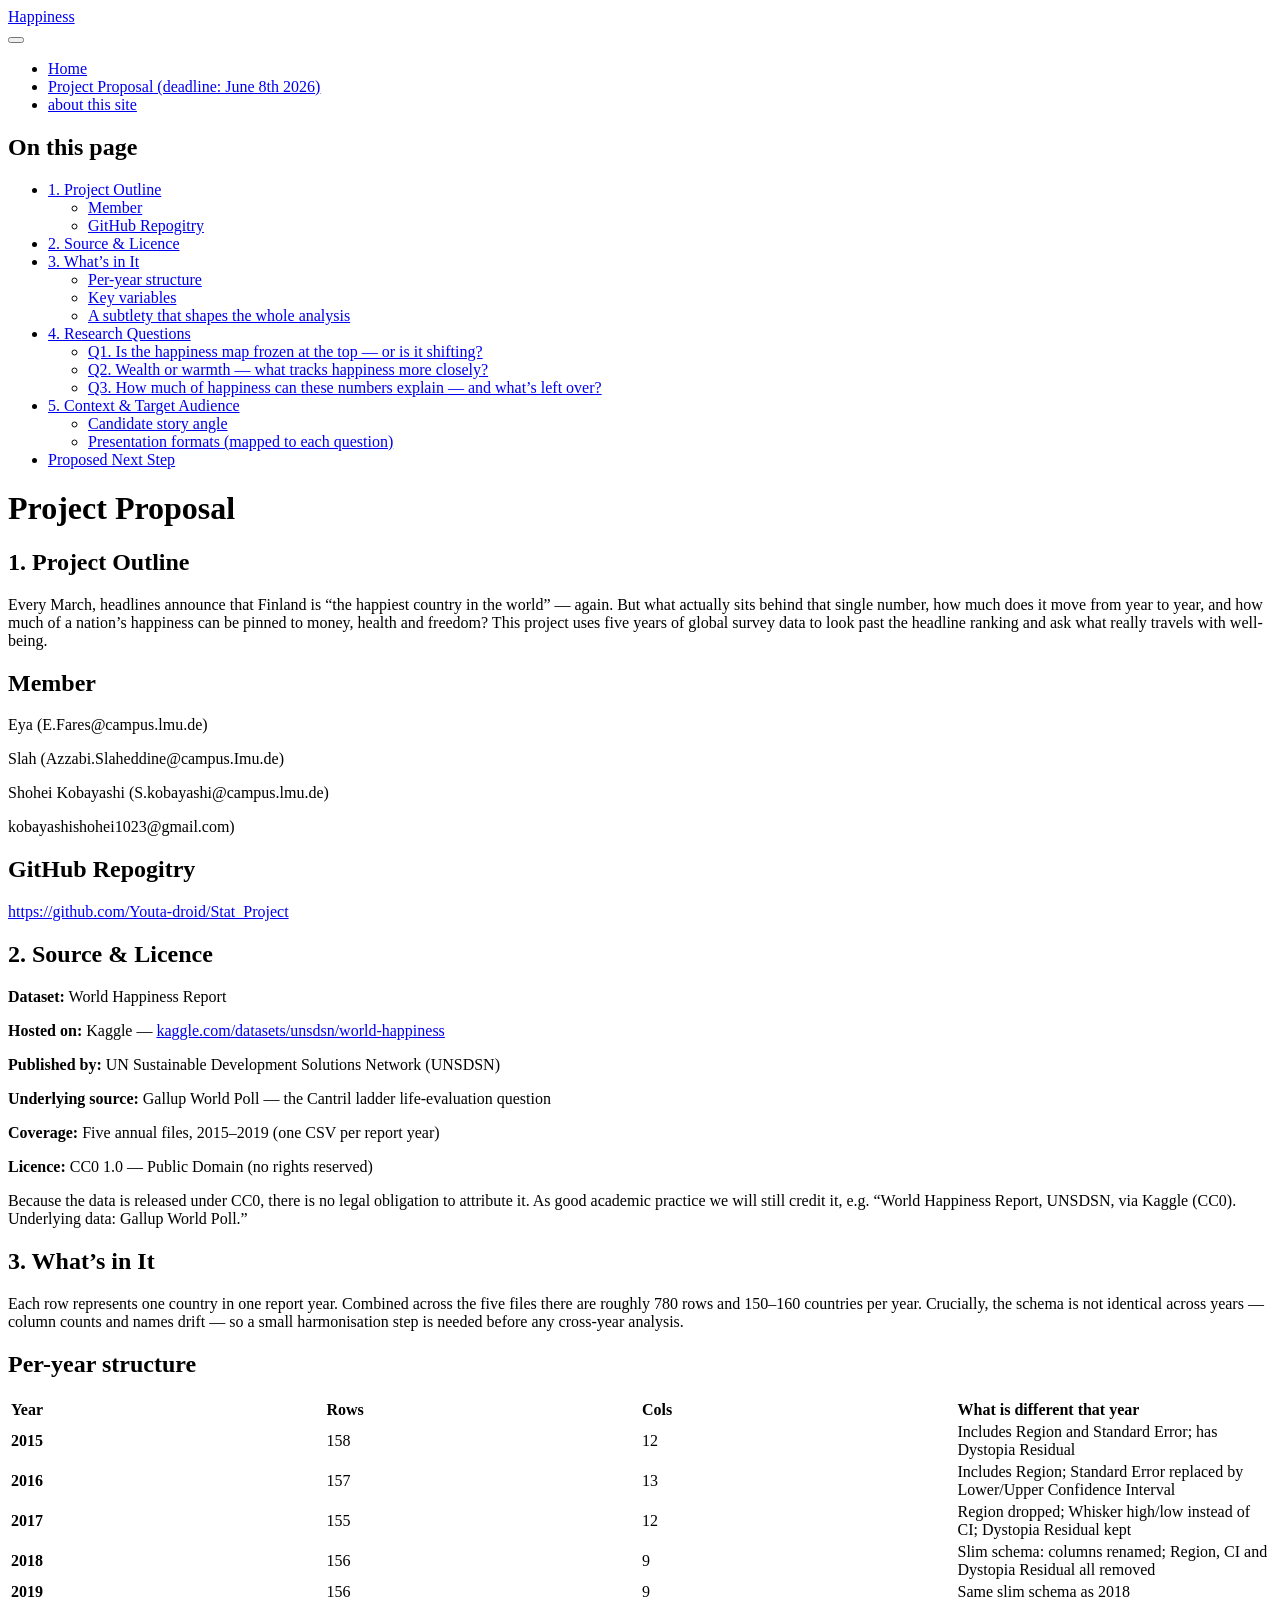
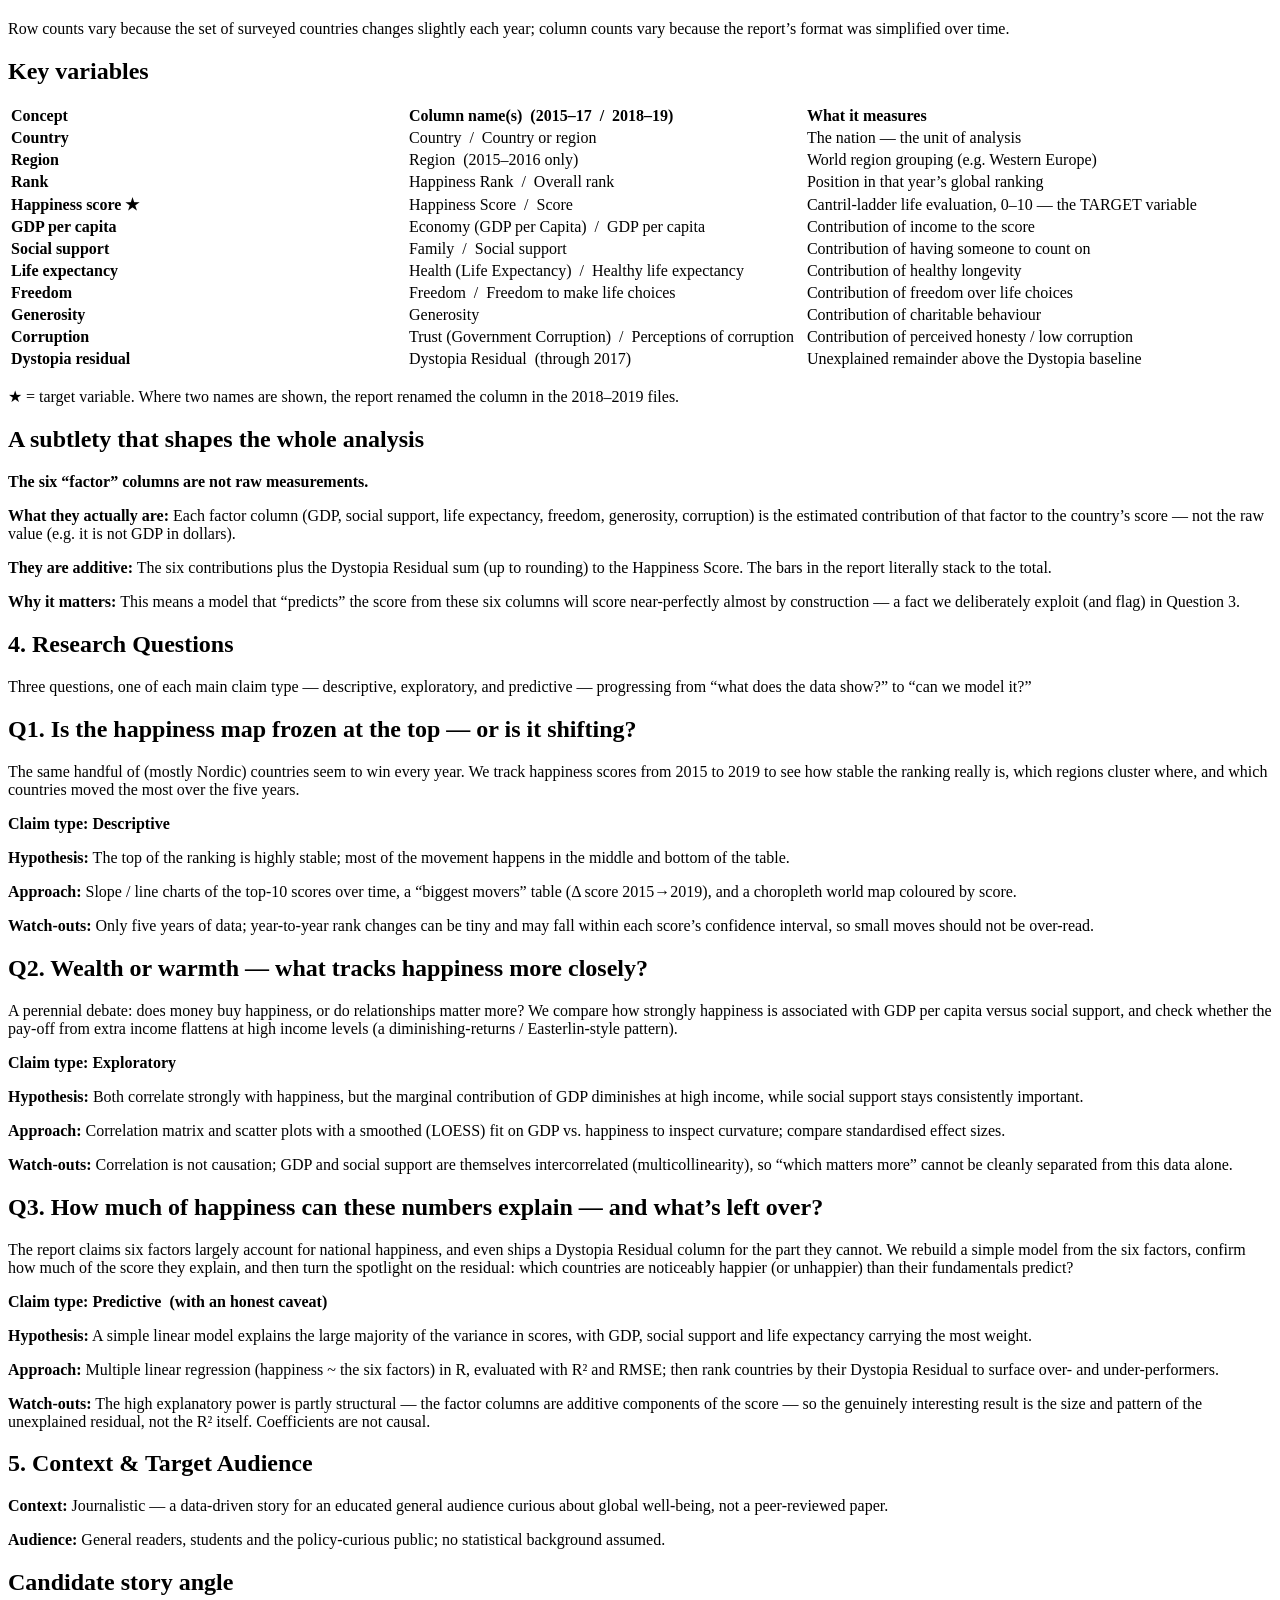
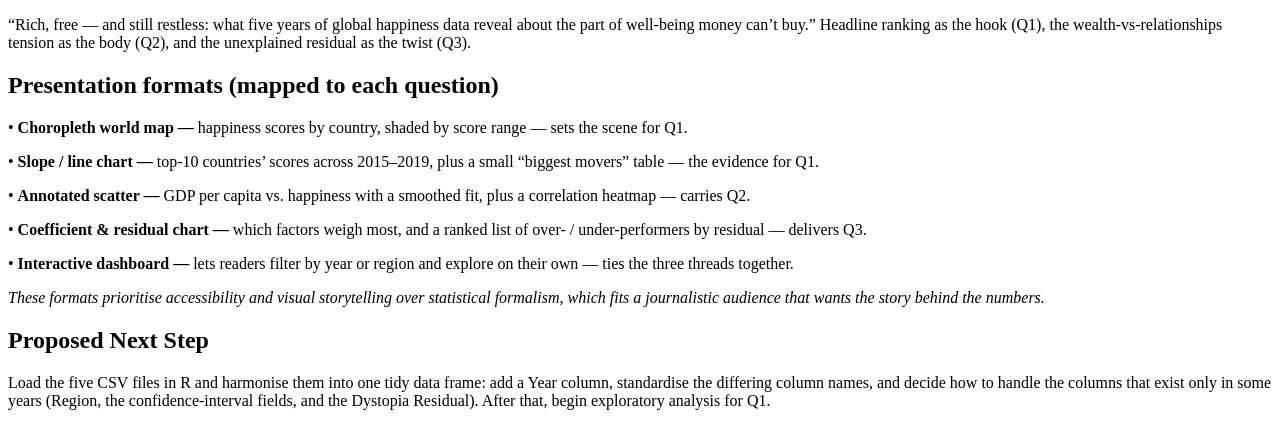
==== index.html @ bb3a47f9 "Rename project_proposal.html to index.html" ====
<!DOCTYPE html>
<html xmlns="http://www.w3.org/1999/xhtml" lang="en" xml:lang="en"><head>

<meta charset="utf-8">
<meta name="generator" content="quarto-1.9.37">

<meta name="viewport" content="width=device-width, initial-scale=1.0, user-scalable=yes">


<title>Project Proposal – Happiness</title>
<style>
/* Default styles provided by pandoc.
** See https://pandoc.org/MANUAL.html#variables-for-html for config info.
*/
code{white-space: pre-wrap;}
span.smallcaps{font-variant: small-caps;}
div.columns{display: flex; gap: min(4vw, 1.5em);}
div.column{flex: auto; overflow-x: auto;}
div.hanging-indent{margin-left: 1.5em; text-indent: -1.5em;}
ul.task-list{list-style: none;}
ul.task-list li input[type="checkbox"] {
  width: 0.8em;
  margin: 0 0.8em 0.2em -1em; /* quarto-specific, see https://github.com/quarto-dev/quarto-cli/issues/4556 */ 
  vertical-align: middle;
}
</style>


<script src="site_libs/quarto-nav/quarto-nav.js"></script>
<script src="site_libs/quarto-nav/headroom.min.js"></script>
<script src="site_libs/clipboard/clipboard.min.js"></script>
<script src="site_libs/quarto-search/autocomplete.umd.js"></script>
<script src="site_libs/quarto-search/fuse.min.js"></script>
<script src="site_libs/quarto-search/quarto-search.js"></script>
<meta name="quarto:offset" content="./">
<script src="site_libs/quarto-html/quarto.js" type="module"></script>
<script src="site_libs/quarto-html/tabsets/tabsets.js" type="module"></script>
<script src="site_libs/quarto-html/popper.min.js"></script>
<script src="site_libs/quarto-html/tippy.umd.min.js"></script>
<script src="site_libs/quarto-html/anchor.min.js"></script>
<link href="site_libs/quarto-html/tippy.css" rel="stylesheet">
<link href="site_libs/quarto-html/quarto-syntax-highlighting-7f8f88aac4f3542376d5c11b86a4c14d.css" rel="stylesheet" id="quarto-text-highlighting-styles">
<script src="site_libs/bootstrap/bootstrap.min.js"></script>
<link href="site_libs/bootstrap/bootstrap-icons.css" rel="stylesheet">
<link href="site_libs/bootstrap/bootstrap-158031087360bce0ff56dc785ce39e06.min.css" rel="stylesheet" append-hash="true" id="quarto-bootstrap" data-mode="light">
<script id="quarto-search-options" type="application/json">{
  "location": "navbar",
  "copy-button": false,
  "collapse-after": 3,
  "panel-placement": "end",
  "type": "overlay",
  "limit": 50,
  "keyboard-shortcut": [
    "f",
    "/",
    "s"
  ],
  "show-item-context": false,
  "language": {
    "search-no-results-text": "No results",
    "search-matching-documents-text": "matching documents",
    "search-copy-link-title": "Copy link to search",
    "search-hide-matches-text": "Hide additional matches",
    "search-more-match-text": "more match in this document",
    "search-more-matches-text": "more matches in this document",
    "search-clear-button-title": "Clear",
    "search-text-placeholder": "",
    "search-detached-cancel-button-title": "Cancel",
    "search-submit-button-title": "Submit",
    "search-label": "Search"
  }
}</script>
<style>html{ scroll-behavior: smooth; }</style>


<link rel="stylesheet" href="styles.css">
</head>

<body class="floating nav-fixed quarto-light">

<div id="quarto-search-results"></div>
  <header id="quarto-header" class="headroom fixed-top">
    <nav class="navbar navbar-expand-lg " data-bs-theme="dark">
      <div class="navbar-container container-fluid">
      <div class="navbar-brand-container mx-auto">
    <a class="navbar-brand" href="./index.html">
    <span class="navbar-title">Happiness</span>
    </a>
  </div>
            <div id="quarto-search" class="" title="Search"></div>
          <button class="navbar-toggler" type="button" data-bs-toggle="collapse" data-bs-target="#navbarCollapse" aria-controls="navbarCollapse" role="menu" aria-expanded="false" aria-label="Toggle navigation" onclick="if (window.quartoToggleHeadroom) { window.quartoToggleHeadroom(); }">
  <span class="navbar-toggler-icon"></span>
</button>
          <div class="collapse navbar-collapse" id="navbarCollapse">
            <ul class="navbar-nav navbar-nav-scroll me-auto">
  <li class="nav-item">
    <a class="nav-link" href="./index.html"> 
<span class="menu-text">Home</span></a>
  </li>  
  <li class="nav-item">
    <a class="nav-link active" href="./project_proposal.html" aria-current="page"> 
<span class="menu-text">Project Proposal (deadline: June 8th 2026)</span></a>
  </li>  
  <li class="nav-item">
    <a class="nav-link" href="./about.html"> 
<span class="menu-text">about this site</span></a>
  </li>  
</ul>
          </div> <!-- /navcollapse -->
            <div class="quarto-navbar-tools">
</div>
      </div> <!-- /container-fluid -->
    </nav>
</header>
<!-- content -->
<div id="quarto-content" class="quarto-container page-columns page-rows-contents page-layout-article page-navbar">
<!-- sidebar -->
  <nav id="quarto-sidebar" class="sidebar collapse collapse-horizontal quarto-sidebar-collapse-item sidebar-navigation floating overflow-auto">
    <nav id="TOC" role="doc-toc" class="toc-active">
    <h2 id="toc-title">On this page</h2>
   
  <ul>
  <li><a href="#project-outline" id="toc-project-outline" class="nav-link active" data-scroll-target="#project-outline">1. Project Outline</a>
  <ul class="collapse">
  <li><a href="#member" id="toc-member" class="nav-link" data-scroll-target="#member">Member</a></li>
  <li><a href="#github-repogitry" id="toc-github-repogitry" class="nav-link" data-scroll-target="#github-repogitry">GitHub Repogitry</a></li>
  </ul></li>
  <li><a href="#source-licence" id="toc-source-licence" class="nav-link" data-scroll-target="#source-licence">2. Source &amp; Licence</a></li>
  <li><a href="#whats-in-it" id="toc-whats-in-it" class="nav-link" data-scroll-target="#whats-in-it">3. What’s in It</a>
  <ul class="collapse">
  <li><a href="#per-year-structure" id="toc-per-year-structure" class="nav-link" data-scroll-target="#per-year-structure">Per-year structure</a></li>
  <li><a href="#key-variables" id="toc-key-variables" class="nav-link" data-scroll-target="#key-variables">Key variables</a></li>
  <li><a href="#a-subtlety-that-shapes-the-whole-analysis" id="toc-a-subtlety-that-shapes-the-whole-analysis" class="nav-link" data-scroll-target="#a-subtlety-that-shapes-the-whole-analysis">A subtlety that shapes the whole analysis</a></li>
  </ul></li>
  <li><a href="#research-questions" id="toc-research-questions" class="nav-link" data-scroll-target="#research-questions">4. Research Questions</a>
  <ul class="collapse">
  <li><a href="#q1.-is-the-happiness-map-frozen-at-the-top-or-is-it-shifting" id="toc-q1.-is-the-happiness-map-frozen-at-the-top-or-is-it-shifting" class="nav-link" data-scroll-target="#q1.-is-the-happiness-map-frozen-at-the-top-or-is-it-shifting">Q1. Is the happiness map frozen at the top — or is it shifting?</a></li>
  <li><a href="#q2.-wealth-or-warmth-what-tracks-happiness-more-closely" id="toc-q2.-wealth-or-warmth-what-tracks-happiness-more-closely" class="nav-link" data-scroll-target="#q2.-wealth-or-warmth-what-tracks-happiness-more-closely">Q2. Wealth or warmth — what tracks happiness more closely?</a></li>
  <li><a href="#q3.-how-much-of-happiness-can-these-numbers-explain-and-whats-left-over" id="toc-q3.-how-much-of-happiness-can-these-numbers-explain-and-whats-left-over" class="nav-link" data-scroll-target="#q3.-how-much-of-happiness-can-these-numbers-explain-and-whats-left-over">Q3. How much of happiness can these numbers explain — and what’s left over?</a></li>
  </ul></li>
  <li><a href="#context-target-audience" id="toc-context-target-audience" class="nav-link" data-scroll-target="#context-target-audience">5. Context &amp; Target Audience</a>
  <ul class="collapse">
  <li><a href="#candidate-story-angle" id="toc-candidate-story-angle" class="nav-link" data-scroll-target="#candidate-story-angle">Candidate story angle</a></li>
  <li><a href="#presentation-formats-mapped-to-each-question" id="toc-presentation-formats-mapped-to-each-question" class="nav-link" data-scroll-target="#presentation-formats-mapped-to-each-question">Presentation formats (mapped to each question)</a></li>
  </ul></li>
  <li><a href="#proposed-next-step" id="toc-proposed-next-step" class="nav-link" data-scroll-target="#proposed-next-step">Proposed Next Step</a></li>
  </ul>
</nav>
</nav>
<div id="quarto-sidebar-glass" class="quarto-sidebar-collapse-item" data-bs-toggle="collapse" data-bs-target=".quarto-sidebar-collapse-item"></div>
<!-- margin-sidebar -->
    <div id="quarto-margin-sidebar" class="sidebar margin-sidebar zindex-bottom">
    </div>
<!-- main -->
<main class="content" id="quarto-document-content">

<header id="title-block-header" class="quarto-title-block default">
<div class="quarto-title">
<h1 class="title">Project Proposal</h1>
</div>



<div class="quarto-title-meta">

    
  
    
  </div>
  


</header>


<section id="project-outline" class="level1">
<h1>1. Project Outline</h1>
<p>Every March, headlines announce that Finland is “the happiest country in the world” — again. But what actually sits behind that single number, how much does it move from year to year, and how much of a nation’s happiness can be pinned to money, health and freedom? This project uses five years of global survey data to look past the headline ranking and ask what really travels with well-being.</p>
<section id="member" class="level2">
<h2 class="anchored" data-anchor-id="member">Member</h2>
<p>Eya (E.Fares@campus.lmu.de)</p>
<p>Slah (Azzabi.Slaheddine@campus.Imu.de)</p>
<p>Shohei Kobayashi (S.kobayashi@campus.lmu.de)</p>
<p>kobayashishohei1023@gmail.com)</p>
</section>
<section id="github-repogitry" class="level2">
<h2 class="anchored" data-anchor-id="github-repogitry">GitHub Repogitry</h2>
<p><a href="https://github.com/Youta-droid/Stat_Project" class="uri">https://github.com/Youta-droid/Stat_Project</a></p>
</section>
</section>
<section id="source-licence" class="level1">
<h1>2. Source &amp; Licence</h1>
<p><strong>Dataset:</strong> World Happiness Report</p>
<p><strong>Hosted on:</strong> Kaggle — <a href="https://www.kaggle.com/datasets/unsdsn/world-happiness">kaggle.com/datasets/unsdsn/world-happiness</a></p>
<p><strong>Published by:</strong> UN Sustainable Development Solutions Network (UNSDSN)</p>
<p><strong>Underlying source:</strong> Gallup World Poll — the Cantril ladder life-evaluation question</p>
<p><strong>Coverage:</strong> Five annual files, 2015–2019 (one CSV per report year)</p>
<p><strong>Licence:</strong> CC0 1.0 — Public Domain (no rights reserved)</p>
<p>Because the data is released under CC0, there is no legal obligation to attribute it. As good academic practice we will still credit it, e.g.&nbsp;“World Happiness Report, UNSDSN, via Kaggle (CC0). Underlying data: Gallup World Poll.”</p>
</section>
<section id="whats-in-it" class="level1">
<h1>3. What’s in It</h1>
<p>Each row represents one country in one report year. Combined across the five files there are roughly 780 rows and 150–160 countries per year. Crucially, the schema is not identical across years — column counts and names drift — so a small harmonisation step is needed before any cross-year analysis.</p>
<section id="per-year-structure" class="level2">
<h2 class="anchored" data-anchor-id="per-year-structure">Per-year structure</h2>
<table class="caption-top table">
<colgroup>
<col style="width: 25%">
<col style="width: 25%">
<col style="width: 25%">
<col style="width: 25%">
</colgroup>
<tbody>
<tr class="odd">
<td><strong>Year</strong></td>
<td><strong>Rows</strong></td>
<td><strong>Cols</strong></td>
<td><strong>What is different that year</strong></td>
</tr>
<tr class="even">
<td><strong>2015</strong></td>
<td>158</td>
<td>12</td>
<td>Includes Region and Standard Error; has Dystopia Residual</td>
</tr>
<tr class="odd">
<td><strong>2016</strong></td>
<td>157</td>
<td>13</td>
<td>Includes Region; Standard Error replaced by Lower/Upper Confidence Interval</td>
</tr>
<tr class="even">
<td><strong>2017</strong></td>
<td>155</td>
<td>12</td>
<td>Region dropped; Whisker high/low instead of CI; Dystopia Residual kept</td>
</tr>
<tr class="odd">
<td><strong>2018</strong></td>
<td>156</td>
<td>9</td>
<td>Slim schema: columns renamed; Region, CI and Dystopia Residual all removed</td>
</tr>
<tr class="even">
<td><strong>2019</strong></td>
<td>156</td>
<td>9</td>
<td>Same slim schema as 2018</td>
</tr>
</tbody>
</table>
<p>Row counts vary because the set of surveyed countries changes slightly each year; column counts vary because the report’s format was simplified over time.</p>
</section>
<section id="key-variables" class="level2">
<h2 class="anchored" data-anchor-id="key-variables">Key variables</h2>
<table class="caption-top table">
<colgroup>
<col style="width: 33%">
<col style="width: 33%">
<col style="width: 33%">
</colgroup>
<tbody>
<tr class="odd">
<td><strong>Concept</strong></td>
<td><strong>Column name(s)&nbsp; (2015–17&nbsp; /&nbsp; 2018–19)</strong></td>
<td><strong>What it measures</strong></td>
</tr>
<tr class="even">
<td><strong>Country</strong></td>
<td>Country&nbsp; /&nbsp; Country or region</td>
<td>The nation — the unit of analysis</td>
</tr>
<tr class="odd">
<td><strong>Region</strong></td>
<td>Region&nbsp; (2015–2016 only)</td>
<td>World region grouping (e.g.&nbsp;Western Europe)</td>
</tr>
<tr class="even">
<td><strong>Rank</strong></td>
<td>Happiness Rank&nbsp; /&nbsp; Overall rank</td>
<td>Position in that year’s global ranking</td>
</tr>
<tr class="odd">
<td><strong>Happiness score ★</strong></td>
<td>Happiness Score&nbsp; /&nbsp; Score</td>
<td>Cantril-ladder life evaluation, 0–10 — the TARGET variable</td>
</tr>
<tr class="even">
<td><strong>GDP per capita</strong></td>
<td>Economy (GDP per Capita)&nbsp; /&nbsp; GDP per capita</td>
<td>Contribution of income to the score</td>
</tr>
<tr class="odd">
<td><strong>Social support</strong></td>
<td>Family&nbsp; /&nbsp; Social support</td>
<td>Contribution of having someone to count on</td>
</tr>
<tr class="even">
<td><strong>Life expectancy</strong></td>
<td>Health (Life Expectancy)&nbsp; /&nbsp; Healthy life expectancy</td>
<td>Contribution of healthy longevity</td>
</tr>
<tr class="odd">
<td><strong>Freedom</strong></td>
<td>Freedom&nbsp; /&nbsp; Freedom to make life choices</td>
<td>Contribution of freedom over life choices</td>
</tr>
<tr class="even">
<td><strong>Generosity</strong></td>
<td>Generosity</td>
<td>Contribution of charitable behaviour</td>
</tr>
<tr class="odd">
<td><strong>Corruption</strong></td>
<td>Trust (Government Corruption)&nbsp; /&nbsp; Perceptions of corruption</td>
<td>Contribution of perceived honesty / low corruption</td>
</tr>
<tr class="even">
<td><strong>Dystopia residual</strong></td>
<td>Dystopia Residual&nbsp; (through 2017)</td>
<td>Unexplained remainder above the Dystopia baseline</td>
</tr>
</tbody>
</table>
<p>★ = target variable. Where two names are shown, the report renamed the column in the 2018–2019 files.</p>
</section>
<section id="a-subtlety-that-shapes-the-whole-analysis" class="level2">
<h2 class="anchored" data-anchor-id="a-subtlety-that-shapes-the-whole-analysis">A subtlety that shapes the whole analysis</h2>
<p><strong>The six “factor” columns are not raw measurements.</strong></p>
<p><strong>What they actually are:</strong> Each factor column (GDP, social support, life expectancy, freedom, generosity, corruption) is the estimated contribution of that factor to the country’s score — not the raw value (e.g.&nbsp;it is not GDP in dollars).</p>
<p><strong>They are additive:</strong> The six contributions plus the Dystopia Residual sum (up to rounding) to the Happiness Score. The bars in the report literally stack to the total.</p>
<p><strong>Why it matters:</strong> This means a model that “predicts” the score from these six columns will score near-perfectly almost by construction — a fact we deliberately exploit (and flag) in Question 3.</p>
</section>
</section>
<section id="research-questions" class="level1">
<h1>4. Research Questions</h1>
<p>Three questions, one of each main claim type — descriptive, exploratory, and predictive — progressing from “what does the data show?” to “can we model it?”</p>
<section id="q1.-is-the-happiness-map-frozen-at-the-top-or-is-it-shifting" class="level2">
<h2 class="anchored" data-anchor-id="q1.-is-the-happiness-map-frozen-at-the-top-or-is-it-shifting">Q1. Is the happiness map frozen at the top — or is it shifting?</h2>
<p>The same handful of (mostly Nordic) countries seem to win every year. We track happiness scores from 2015 to 2019 to see how stable the ranking really is, which regions cluster where, and which countries moved the most over the five years.</p>
<p><strong>Claim type: Descriptive</strong></p>
<p><strong>Hypothesis:</strong> The top of the ranking is highly stable; most of the movement happens in the middle and bottom of the table.</p>
<p><strong>Approach:</strong> Slope / line charts of the top-10 scores over time, a “biggest movers” table (Δ score 2015→2019), and a choropleth world map coloured by score.</p>
<p><strong>Watch-outs:</strong> Only five years of data; year-to-year rank changes can be tiny and may fall within each score’s confidence interval, so small moves should not be over-read.</p>
</section>
<section id="q2.-wealth-or-warmth-what-tracks-happiness-more-closely" class="level2">
<h2 class="anchored" data-anchor-id="q2.-wealth-or-warmth-what-tracks-happiness-more-closely">Q2. Wealth or warmth — what tracks happiness more closely?</h2>
<p>A perennial debate: does money buy happiness, or do relationships matter more? We compare how strongly happiness is associated with GDP per capita versus social support, and check whether the pay-off from extra income flattens at high income levels (a diminishing-returns / Easterlin-style pattern).</p>
<p><strong>Claim type: Exploratory</strong></p>
<p><strong>Hypothesis:</strong> Both correlate strongly with happiness, but the marginal contribution of GDP diminishes at high income, while social support stays consistently important.</p>
<p><strong>Approach:</strong> Correlation matrix and scatter plots with a smoothed (LOESS) fit on GDP vs.&nbsp;happiness to inspect curvature; compare standardised effect sizes.</p>
<p><strong>Watch-outs:</strong> Correlation is not causation; GDP and social support are themselves intercorrelated (multicollinearity), so “which matters more” cannot be cleanly separated from this data alone.</p>
</section>
<section id="q3.-how-much-of-happiness-can-these-numbers-explain-and-whats-left-over" class="level2">
<h2 class="anchored" data-anchor-id="q3.-how-much-of-happiness-can-these-numbers-explain-and-whats-left-over">Q3. How much of happiness can these numbers explain — and what’s left over?</h2>
<p>The report claims six factors largely account for national happiness, and even ships a Dystopia Residual column for the part they cannot. We rebuild a simple model from the six factors, confirm how much of the score they explain, and then turn the spotlight on the residual: which countries are noticeably happier (or unhappier) than their fundamentals predict?</p>
<p><strong>Claim type: Predictive&nbsp; (with an honest caveat)</strong></p>
<p><strong>Hypothesis:</strong> A simple linear model explains the large majority of the variance in scores, with GDP, social support and life expectancy carrying the most weight.</p>
<p><strong>Approach:</strong> Multiple linear regression (happiness ~ the six factors) in R, evaluated with R² and RMSE; then rank countries by their Dystopia Residual to surface over- and under-performers.</p>
<p><strong>Watch-outs:</strong> The high explanatory power is partly structural — the factor columns are additive components of the score — so the genuinely interesting result is the size and pattern of the unexplained residual, not the R² itself. Coefficients are not causal.</p>
</section>
</section>
<section id="context-target-audience" class="level1">
<h1>5. Context &amp; Target Audience</h1>
<p><strong>Context:</strong> Journalistic — a data-driven story for an educated general audience curious about global well-being, not a peer-reviewed paper.</p>
<p><strong>Audience:</strong> General readers, students and the policy-curious public; no statistical background assumed.</p>
<section id="candidate-story-angle" class="level2">
<h2 class="anchored" data-anchor-id="candidate-story-angle">Candidate story angle</h2>
<p>“Rich, free — and still restless: what five years of global happiness data reveal about the part of well-being money can’t buy.” Headline ranking as the hook (Q1), the wealth-vs-relationships tension as the body (Q2), and the unexplained residual as the twist (Q3).</p>
</section>
<section id="presentation-formats-mapped-to-each-question" class="level2">
<h2 class="anchored" data-anchor-id="presentation-formats-mapped-to-each-question">Presentation formats (mapped to each question)</h2>
<p>• <strong>Choropleth world map —</strong> happiness scores by country, shaded by score range — sets the scene for Q1.</p>
<p>• <strong>Slope / line chart —</strong> top-10 countries’ scores across 2015–2019, plus a small “biggest movers” table — the evidence for Q1.</p>
<p>• <strong>Annotated scatter —</strong> GDP per capita vs.&nbsp;happiness with a smoothed fit, plus a correlation heatmap — carries Q2.</p>
<p>• <strong>Coefficient &amp; residual chart —</strong> which factors weigh most, and a ranked list of over- / under-performers by residual — delivers Q3.</p>
<p>• <strong>Interactive dashboard —</strong> lets readers filter by year or region and explore on their own — ties the three threads together.</p>
<p><em>These formats prioritise accessibility and visual storytelling over statistical formalism, which fits a journalistic audience that wants the story behind the numbers.</em></p>
</section>
</section>
<section id="proposed-next-step" class="level1">
<h1>Proposed Next Step</h1>
<p>Load the five CSV files in R and harmonise them into one tidy data frame: add a Year column, standardise the differing column names, and decide how to handle the columns that exist only in some years (Region, the confidence-interval fields, and the Dystopia Residual). After that, begin exploratory analysis for Q1.</p>


</section>

</main> <!-- /main -->
<script id="quarto-html-after-body" type="application/javascript">
  window.document.addEventListener("DOMContentLoaded", function (event) {
    const icon = "";
    const anchorJS = new window.AnchorJS();
    anchorJS.options = {
      placement: 'right',
      icon: icon
    };
    anchorJS.add('.anchored');
    const isCodeAnnotation = (el) => {
      for (const clz of el.classList) {
        if (clz.startsWith('code-annotation-')) {                     
          return true;
        }
      }
      return false;
    }
    const onCopySuccess = function(e) {
      // button target
      const button = e.trigger;
      // don't keep focus
      button.blur();
      // flash "checked"
      button.classList.add('code-copy-button-checked');
      var currentTitle = button.getAttribute("title");
      button.setAttribute("title", "Copied!");
      let tooltip;
      if (window.bootstrap) {
        button.setAttribute("data-bs-toggle", "tooltip");
        button.setAttribute("data-bs-placement", "left");
        button.setAttribute("data-bs-title", "Copied!");
        tooltip = new bootstrap.Tooltip(button, 
          { trigger: "manual", 
            customClass: "code-copy-button-tooltip",
            offset: [0, -8]});
        tooltip.show();    
      }
      setTimeout(function() {
        if (tooltip) {
          tooltip.hide();
          button.removeAttribute("data-bs-title");
          button.removeAttribute("data-bs-toggle");
          button.removeAttribute("data-bs-placement");
        }
        button.setAttribute("title", currentTitle);
        button.classList.remove('code-copy-button-checked');
      }, 1000);
      // clear code selection
      e.clearSelection();
    }
    const getTextToCopy = function(trigger) {
      const outerScaffold = trigger.parentElement.cloneNode(true);
      const codeEl = outerScaffold.querySelector('code');
      for (const childEl of codeEl.children) {
        if (isCodeAnnotation(childEl)) {
          childEl.remove();
        }
      }
      return codeEl.innerText;
    }
    const clipboard = new window.ClipboardJS('.code-copy-button:not([data-in-quarto-modal])', {
      text: getTextToCopy
    });
    clipboard.on('success', onCopySuccess);
    if (window.document.getElementById('quarto-embedded-source-code-modal')) {
      const clipboardModal = new window.ClipboardJS('.code-copy-button[data-in-quarto-modal]', {
        text: getTextToCopy,
        container: window.document.getElementById('quarto-embedded-source-code-modal')
      });
      clipboardModal.on('success', onCopySuccess);
    }
      var localhostRegex = new RegExp(/^(?:http|https):\/\/localhost\:?[0-9]*\//);
      var mailtoRegex = new RegExp(/^mailto:/);
        var filterRegex = new RegExp('/' + window.location.host + '/');
      var isInternal = (href) => {
          return filterRegex.test(href) || localhostRegex.test(href) || mailtoRegex.test(href);
      }
      // Inspect non-navigation links and adorn them if external
     var links = window.document.querySelectorAll('a[href]:not(.nav-link):not(.navbar-brand):not(.toc-action):not(.sidebar-link):not(.sidebar-item-toggle):not(.pagination-link):not(.no-external):not([aria-hidden]):not(.dropdown-item):not(.quarto-navigation-tool):not(.about-link)');
      for (var i=0; i<links.length; i++) {
        const link = links[i];
        if (!isInternal(link.href)) {
          // undo the damage that might have been done by quarto-nav.js in the case of
          // links that we want to consider external
          if (link.dataset.originalHref !== undefined) {
            link.href = link.dataset.originalHref;
          }
        }
      }
    function tippyHover(el, contentFn, onTriggerFn, onUntriggerFn) {
      const config = {
        allowHTML: true,
        maxWidth: 500,
        delay: 100,
        arrow: false,
        appendTo: function(el) {
            return el.parentElement;
        },
        interactive: true,
        interactiveBorder: 10,
        theme: 'quarto',
        placement: 'bottom-start',
      };
      if (contentFn) {
        config.content = contentFn;
      }
      if (onTriggerFn) {
        config.onTrigger = onTriggerFn;
      }
      if (onUntriggerFn) {
        config.onUntrigger = onUntriggerFn;
      }
      window.tippy(el, config); 
    }
    const noterefs = window.document.querySelectorAll('a[role="doc-noteref"]');
    for (var i=0; i<noterefs.length; i++) {
      const ref = noterefs[i];
      tippyHover(ref, function() {
        // use id or data attribute instead here
        let href = ref.getAttribute('data-footnote-href') || ref.getAttribute('href');
        try { href = new URL(href).hash; } catch {}
        const id = href.replace(/^#\/?/, "");
        const note = window.document.getElementById(id);
        if (note) {
          return note.innerHTML;
        } else {
          return "";
        }
      });
    }
    const xrefs = window.document.querySelectorAll('a.quarto-xref');
    const processXRef = (id, note) => {
      // Strip column container classes
      const stripColumnClz = (el) => {
        el.classList.remove("page-full", "page-columns");
        if (el.children) {
          for (const child of el.children) {
            stripColumnClz(child);
          }
        }
      }
      stripColumnClz(note)
      if (id === null || id.startsWith('sec-')) {
        // Special case sections, only their first couple elements
        const container = document.createElement("div");
        if (note.children && note.children.length > 2) {
          container.appendChild(note.children[0].cloneNode(true));
          for (let i = 1; i < note.children.length; i++) {
            const child = note.children[i];
            if (child.tagName === "P" && child.innerText === "") {
              continue;
            } else {
              container.appendChild(child.cloneNode(true));
              break;
            }
          }
          if (window.Quarto?.typesetMath) {
            window.Quarto.typesetMath(container);
          }
          return container.innerHTML
        } else {
          if (window.Quarto?.typesetMath) {
            window.Quarto.typesetMath(note);
          }
          return note.innerHTML;
        }
      } else {
        // Remove any anchor links if they are present
        const anchorLink = note.querySelector('a.anchorjs-link');
        if (anchorLink) {
          anchorLink.remove();
        }
        if (window.Quarto?.typesetMath) {
          window.Quarto.typesetMath(note);
        }
        if (note.classList.contains("callout")) {
          return note.outerHTML;
        } else {
          return note.innerHTML;
        }
      }
    }
    for (var i=0; i<xrefs.length; i++) {
      const xref = xrefs[i];
      tippyHover(xref, undefined, function(instance) {
        instance.disable();
        let url = xref.getAttribute('href');
        let hash = undefined; 
        if (url.startsWith('#')) {
          hash = url;
        } else {
          try { hash = new URL(url).hash; } catch {}
        }
        if (hash) {
          const id = hash.replace(/^#\/?/, "");
          const note = window.document.getElementById(id);
          if (note !== null) {
            try {
              const html = processXRef(id, note.cloneNode(true));
              instance.setContent(html);
            } finally {
              instance.enable();
              instance.show();
            }
          } else {
            // See if we can fetch this
            fetch(url.split('#')[0])
            .then(res => res.text())
            .then(html => {
              const parser = new DOMParser();
              const htmlDoc = parser.parseFromString(html, "text/html");
              const note = htmlDoc.getElementById(id);
              if (note !== null) {
                const html = processXRef(id, note);
                instance.setContent(html);
              } 
            }).finally(() => {
              instance.enable();
              instance.show();
            });
          }
        } else {
          // See if we can fetch a full url (with no hash to target)
          // This is a special case and we should probably do some content thinning / targeting
          fetch(url)
          .then(res => res.text())
          .then(html => {
            const parser = new DOMParser();
            const htmlDoc = parser.parseFromString(html, "text/html");
            const note = htmlDoc.querySelector('main.content');
            if (note !== null) {
              // This should only happen for chapter cross references
              // (since there is no id in the URL)
              // remove the first header
              if (note.children.length > 0 && note.children[0].tagName === "HEADER") {
                note.children[0].remove();
              }
              const html = processXRef(null, note);
              instance.setContent(html);
            } 
          }).finally(() => {
            instance.enable();
            instance.show();
          });
        }
      }, function(instance) {
      });
    }
        let selectedAnnoteEl;
        const selectorForAnnotation = ( cell, annotation) => {
          let cellAttr = 'data-code-cell="' + cell + '"';
          let lineAttr = 'data-code-annotation="' +  annotation + '"';
          const selector = 'span[' + cellAttr + '][' + lineAttr + ']';
          return selector;
        }
        const selectCodeLines = (annoteEl) => {
          const doc = window.document;
          const targetCell = annoteEl.getAttribute("data-target-cell");
          const targetAnnotation = annoteEl.getAttribute("data-target-annotation");
          const annoteSpan = window.document.querySelector(selectorForAnnotation(targetCell, targetAnnotation));
          const lines = annoteSpan.getAttribute("data-code-lines").split(",");
          const lineIds = lines.map((line) => {
            return targetCell + "-" + line;
          })
          let top = null;
          let height = null;
          let parent = null;
          if (lineIds.length > 0) {
              //compute the position of the single el (top and bottom and make a div)
              const el = window.document.getElementById(lineIds[0]);
              top = el.offsetTop;
              height = el.offsetHeight;
              parent = el.parentElement.parentElement;
            if (lineIds.length > 1) {
              const lastEl = window.document.getElementById(lineIds[lineIds.length - 1]);
              const bottom = lastEl.offsetTop + lastEl.offsetHeight;
              height = bottom - top;
            }
            if (top !== null && height !== null && parent !== null) {
              // cook up a div (if necessary) and position it 
              let div = window.document.getElementById("code-annotation-line-highlight");
              if (div === null) {
                div = window.document.createElement("div");
                div.setAttribute("id", "code-annotation-line-highlight");
                div.style.position = 'absolute';
                parent.appendChild(div);
              }
              div.style.top = top - 2 + "px";
              div.style.height = height + 4 + "px";
              div.style.left = 0;
              let gutterDiv = window.document.getElementById("code-annotation-line-highlight-gutter");
              if (gutterDiv === null) {
                gutterDiv = window.document.createElement("div");
                gutterDiv.setAttribute("id", "code-annotation-line-highlight-gutter");
                gutterDiv.style.position = 'absolute';
                const codeCell = window.document.getElementById(targetCell);
                const gutter = codeCell.querySelector('.code-annotation-gutter');
                gutter.appendChild(gutterDiv);
              }
              gutterDiv.style.top = top - 2 + "px";
              gutterDiv.style.height = height + 4 + "px";
            }
            selectedAnnoteEl = annoteEl;
          }
        };
        const unselectCodeLines = () => {
          const elementsIds = ["code-annotation-line-highlight", "code-annotation-line-highlight-gutter"];
          elementsIds.forEach((elId) => {
            const div = window.document.getElementById(elId);
            if (div) {
              div.remove();
            }
          });
          selectedAnnoteEl = undefined;
        };
          // Handle positioning of the toggle
      window.addEventListener(
        "resize",
        throttle(() => {
          elRect = undefined;
          if (selectedAnnoteEl) {
            selectCodeLines(selectedAnnoteEl);
          }
        }, 10)
      );
      function throttle(fn, ms) {
      let throttle = false;
      let timer;
        return (...args) => {
          if(!throttle) { // first call gets through
              fn.apply(this, args);
              throttle = true;
          } else { // all the others get throttled
              if(timer) clearTimeout(timer); // cancel #2
              timer = setTimeout(() => {
                fn.apply(this, args);
                timer = throttle = false;
              }, ms);
          }
        };
      }
        // Attach click handler to the DT
        const annoteDls = window.document.querySelectorAll('dt[data-target-cell]');
        for (const annoteDlNode of annoteDls) {
          annoteDlNode.addEventListener('click', (event) => {
            const clickedEl = event.target;
            if (clickedEl !== selectedAnnoteEl) {
              unselectCodeLines();
              const activeEl = window.document.querySelector('dt[data-target-cell].code-annotation-active');
              if (activeEl) {
                activeEl.classList.remove('code-annotation-active');
              }
              selectCodeLines(clickedEl);
              clickedEl.classList.add('code-annotation-active');
            } else {
              // Unselect the line
              unselectCodeLines();
              clickedEl.classList.remove('code-annotation-active');
            }
          });
        }
    const findCites = (el) => {
      const parentEl = el.parentElement;
      if (parentEl) {
        const cites = parentEl.dataset.cites;
        if (cites) {
          return {
            el,
            cites: cites.split(' ')
          };
        } else {
          return findCites(el.parentElement)
        }
      } else {
        return undefined;
      }
    };
    var bibliorefs = window.document.querySelectorAll('a[role="doc-biblioref"]');
    for (var i=0; i<bibliorefs.length; i++) {
      const ref = bibliorefs[i];
      const citeInfo = findCites(ref);
      if (citeInfo) {
        tippyHover(citeInfo.el, function() {
          var popup = window.document.createElement('div');
          citeInfo.cites.forEach(function(cite) {
            var citeDiv = window.document.createElement('div');
            citeDiv.classList.add('hanging-indent');
            citeDiv.classList.add('csl-entry');
            var biblioDiv = window.document.getElementById('ref-' + cite);
            if (biblioDiv) {
              citeDiv.innerHTML = biblioDiv.innerHTML;
            }
            popup.appendChild(citeDiv);
          });
          return popup.innerHTML;
        });
      }
    }
  });
  </script>
</div> <!-- /content -->




<script src="site_libs/quarto-html/zenscroll-min.js"></script>
</body></html>
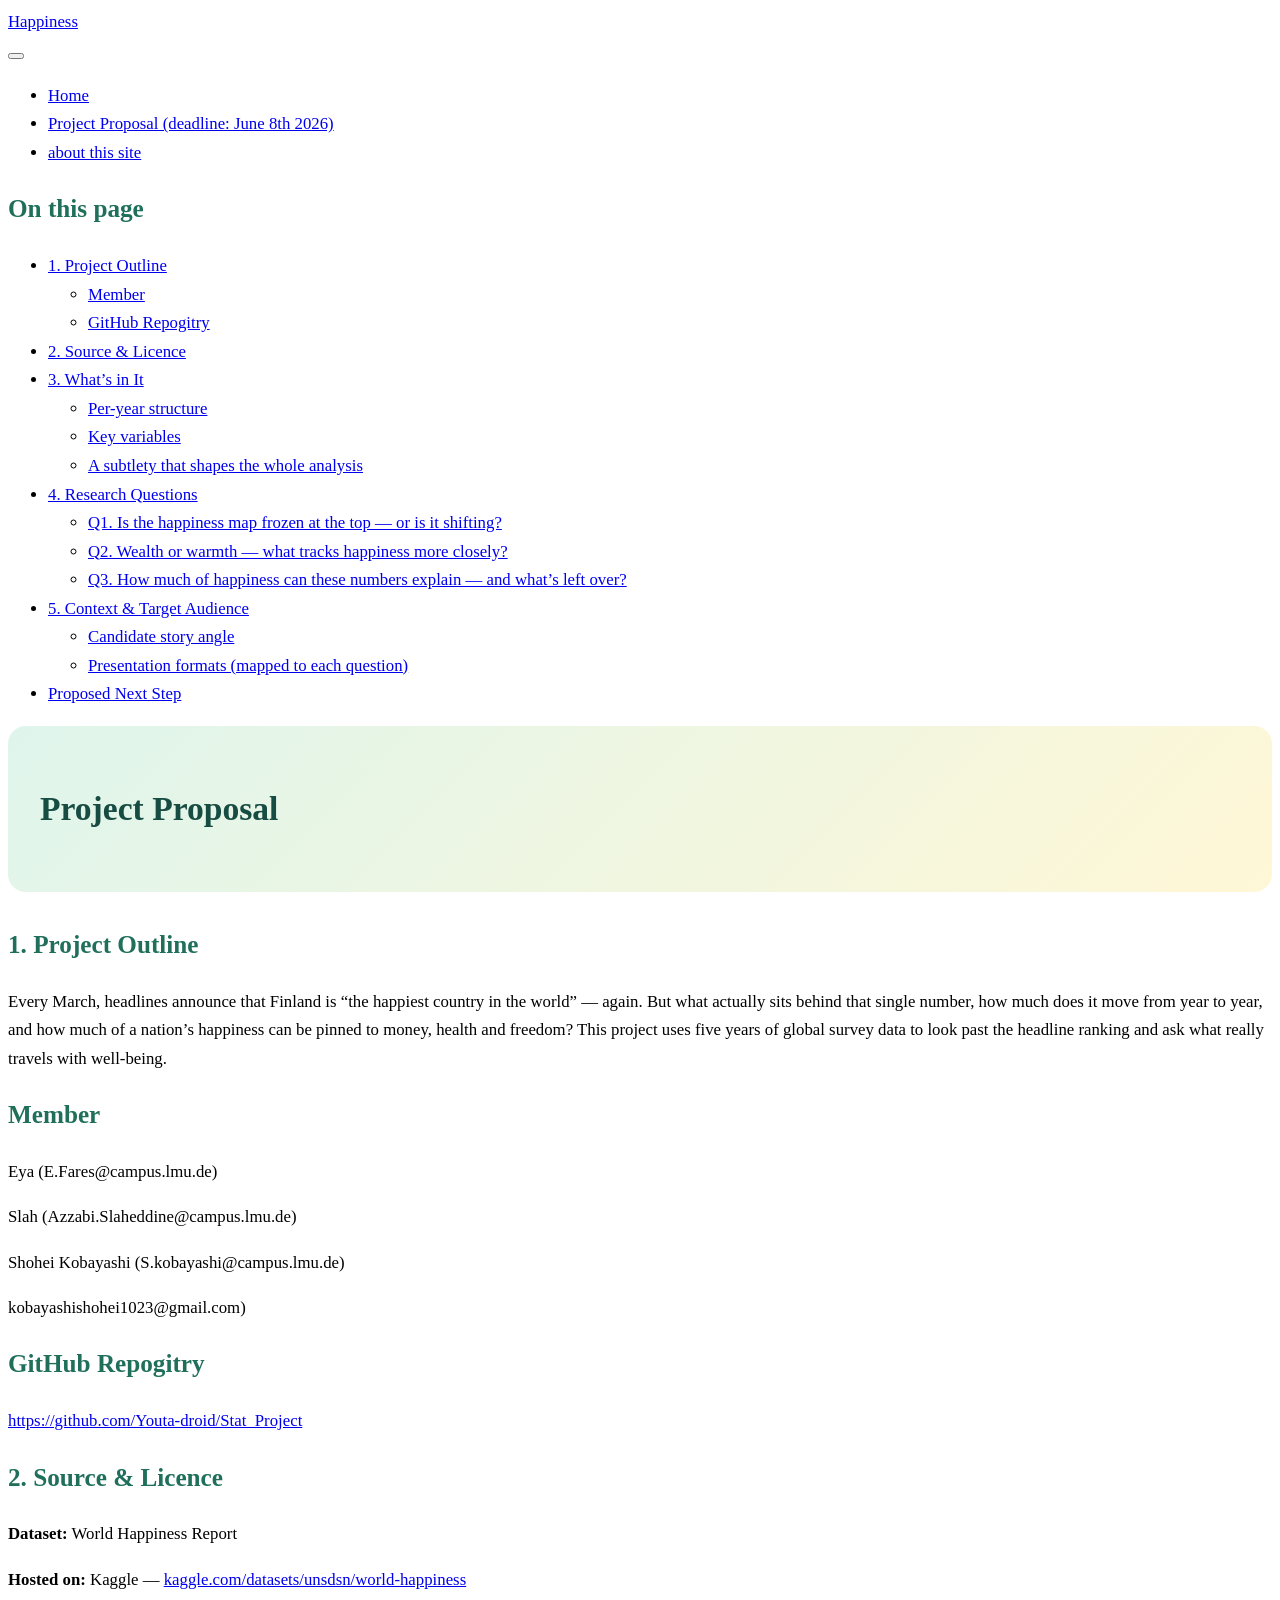
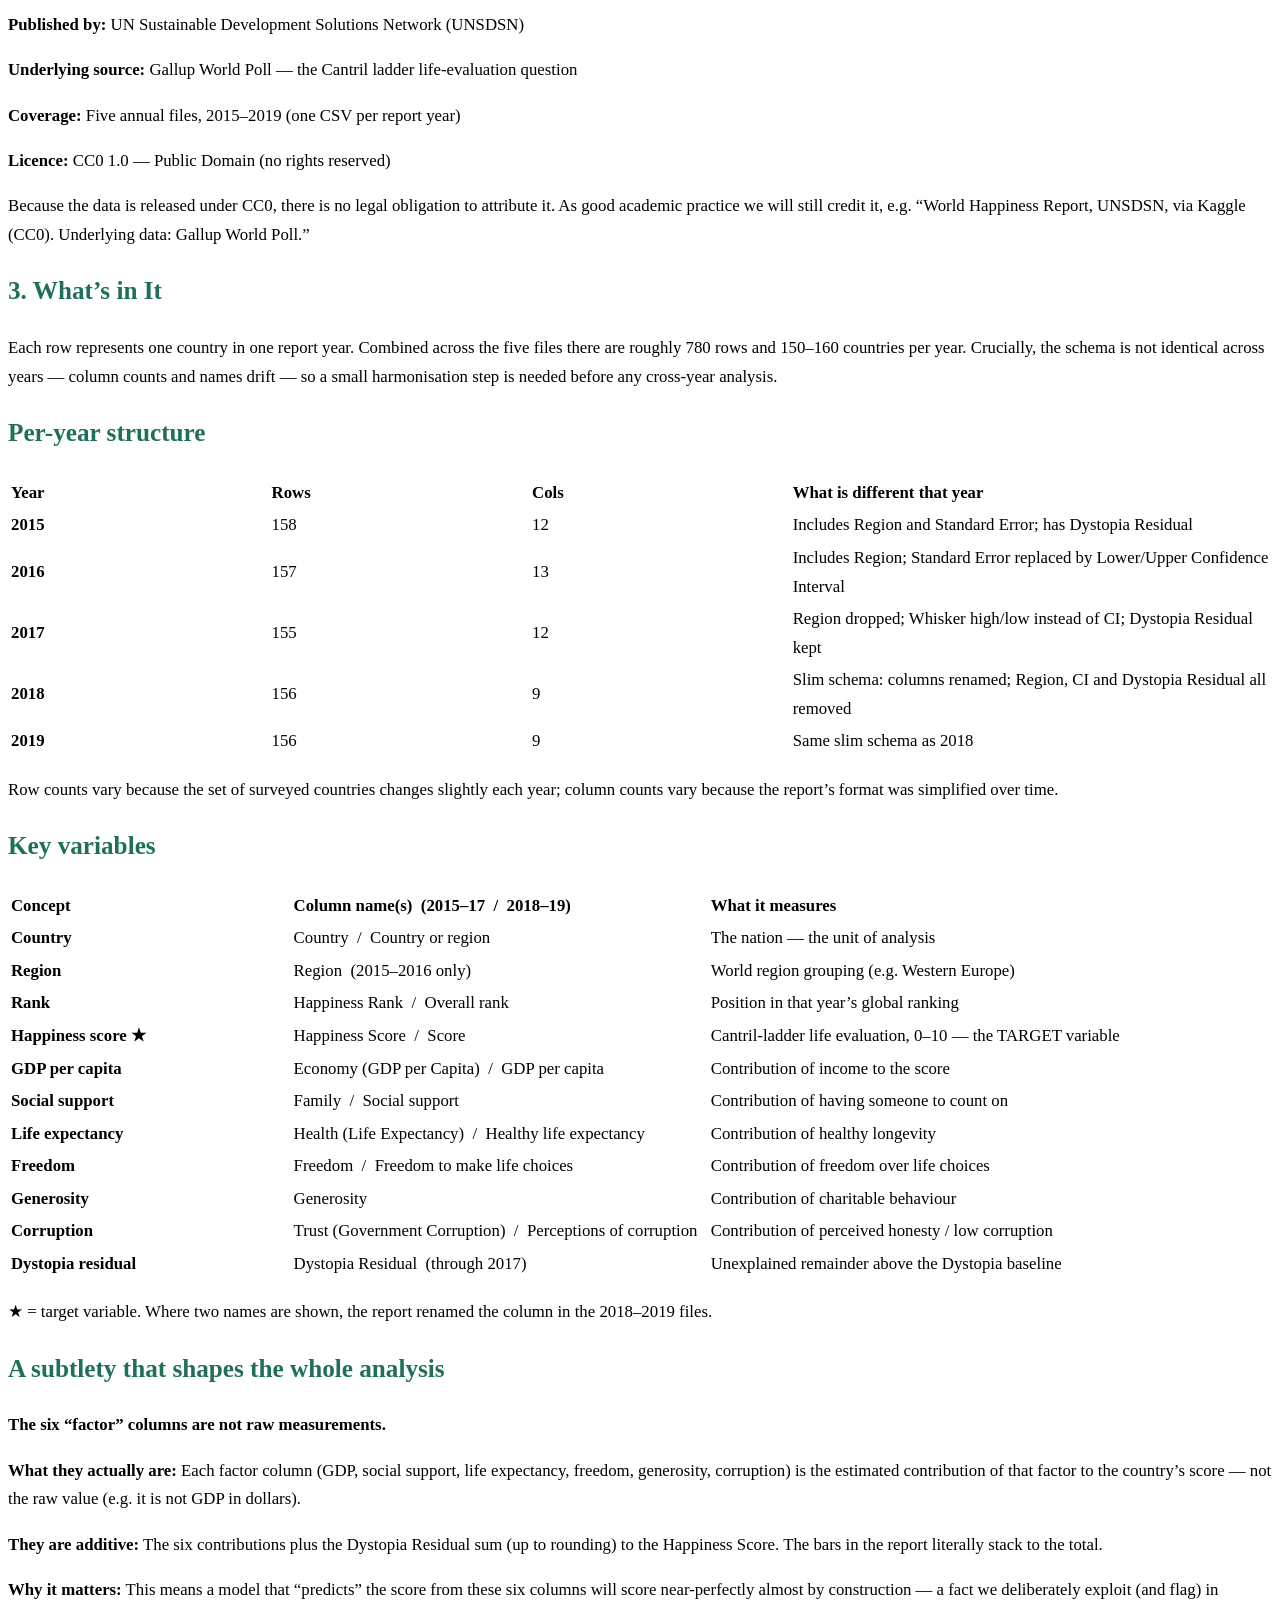
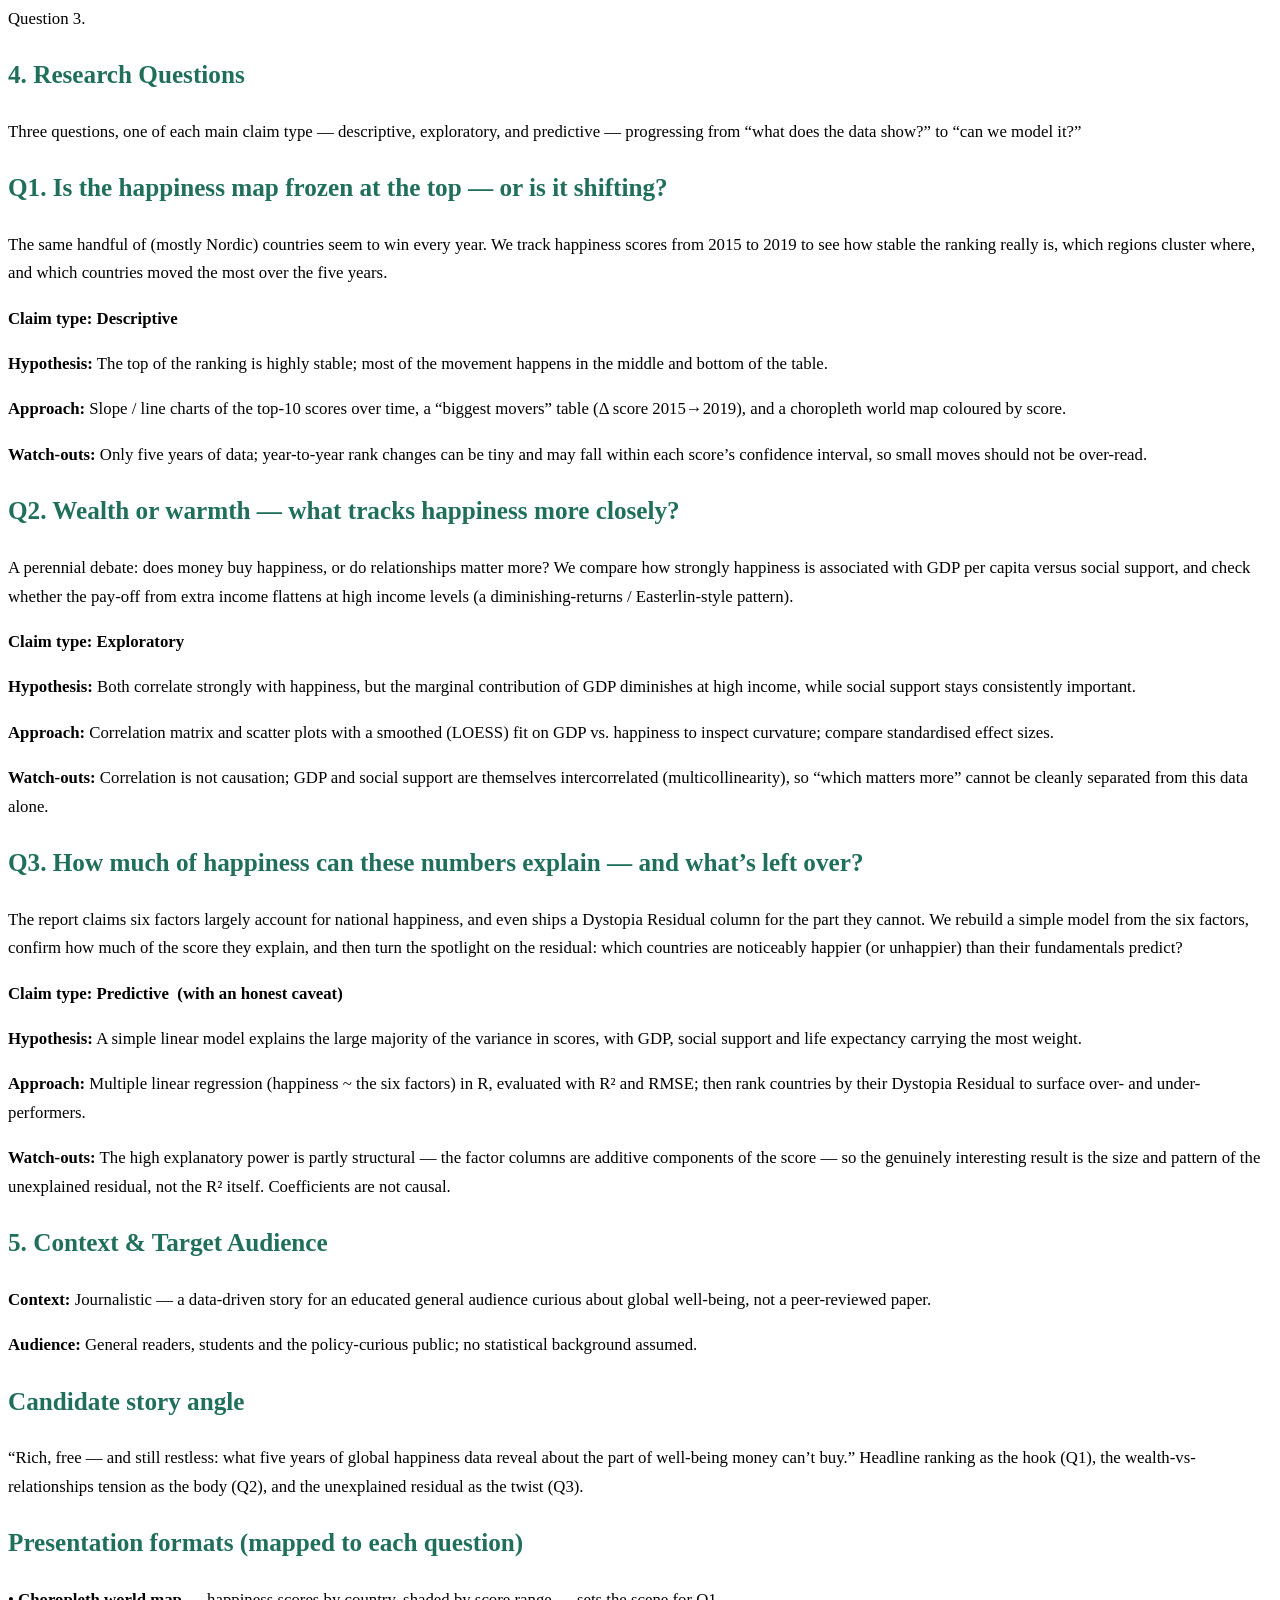
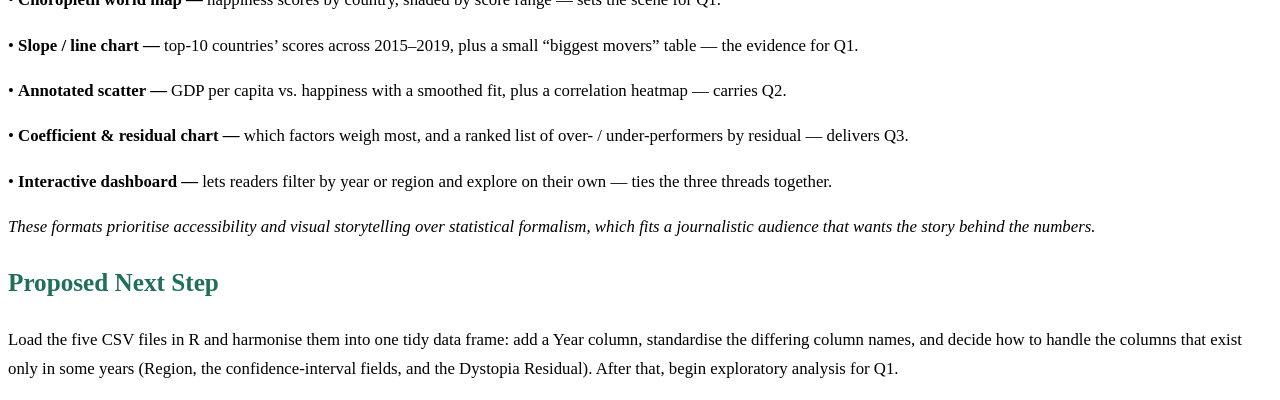
==== commit bf583844: "Rename project_proposal.html to index.html" ====
--- a/index.html
+++ b/index.html
@@ -179,7 +179,7 @@
 <section id="member" class="level2">
 <h2 class="anchored" data-anchor-id="member">Member</h2>
 <p>Eya (E.Fares@campus.lmu.de)</p>
-<p>Slah (Azzabi.Slaheddine@campus.Imu.de)</p>
+<p>Slah (Azzabi.Slaheddine@campus.lmu.de)</p>
 <p>Shohei Kobayashi (S.kobayashi@campus.lmu.de)</p>
 <p>kobayashishohei1023@gmail.com)</p>
 </section>
@@ -205,10 +205,10 @@
 <h2 class="anchored" data-anchor-id="per-year-structure">Per-year structure</h2>
 <table class="caption-top table">
 <colgroup>
-<col style="width: 25%">
-<col style="width: 25%">
-<col style="width: 25%">
-<col style="width: 25%">
+<col style="width: 20%">
+<col style="width: 20%">
+<col style="width: 20%">
+<col style="width: 37%">
 </colgroup>
 <tbody>
 <tr class="odd">
@@ -255,9 +255,9 @@
 <h2 class="anchored" data-anchor-id="key-variables">Key variables</h2>
 <table class="caption-top table">
 <colgroup>
-<col style="width: 33%">
-<col style="width: 33%">
-<col style="width: 33%">
+<col style="width: 25%">
+<col style="width: 37%">
+<col style="width: 37%">
 </colgroup>
 <tbody>
 <tr class="odd">
--- a/styles.css
+++ b/styles.css
@@ -0,0 +1,37 @@
+/* css styles */
+
+body {
+  font-size: 1.05rem;
+  line-height: 1.7;
+}
+
+h1, h2 {
+  color: #1f6f5b;
+}
+
+.title {
+  color: #174c43;
+}
+
+.quarto-title-block {
+  background: linear-gradient(135deg, #dff5ec, #fff7d6);
+  padding: 2rem;
+  border-radius: 18px;
+  margin-bottom: 2rem;
+}
+
+table {
+  border-radius: 12px;
+  overflow: hidden;
+}
+
+table thead th {
+  background-color: #046307;
+  color: white;
+}
+
+blockquote {
+  border-left: 5px solid #1f6f5b;
+  padding-left: 1rem;
+  color: #444;
+}
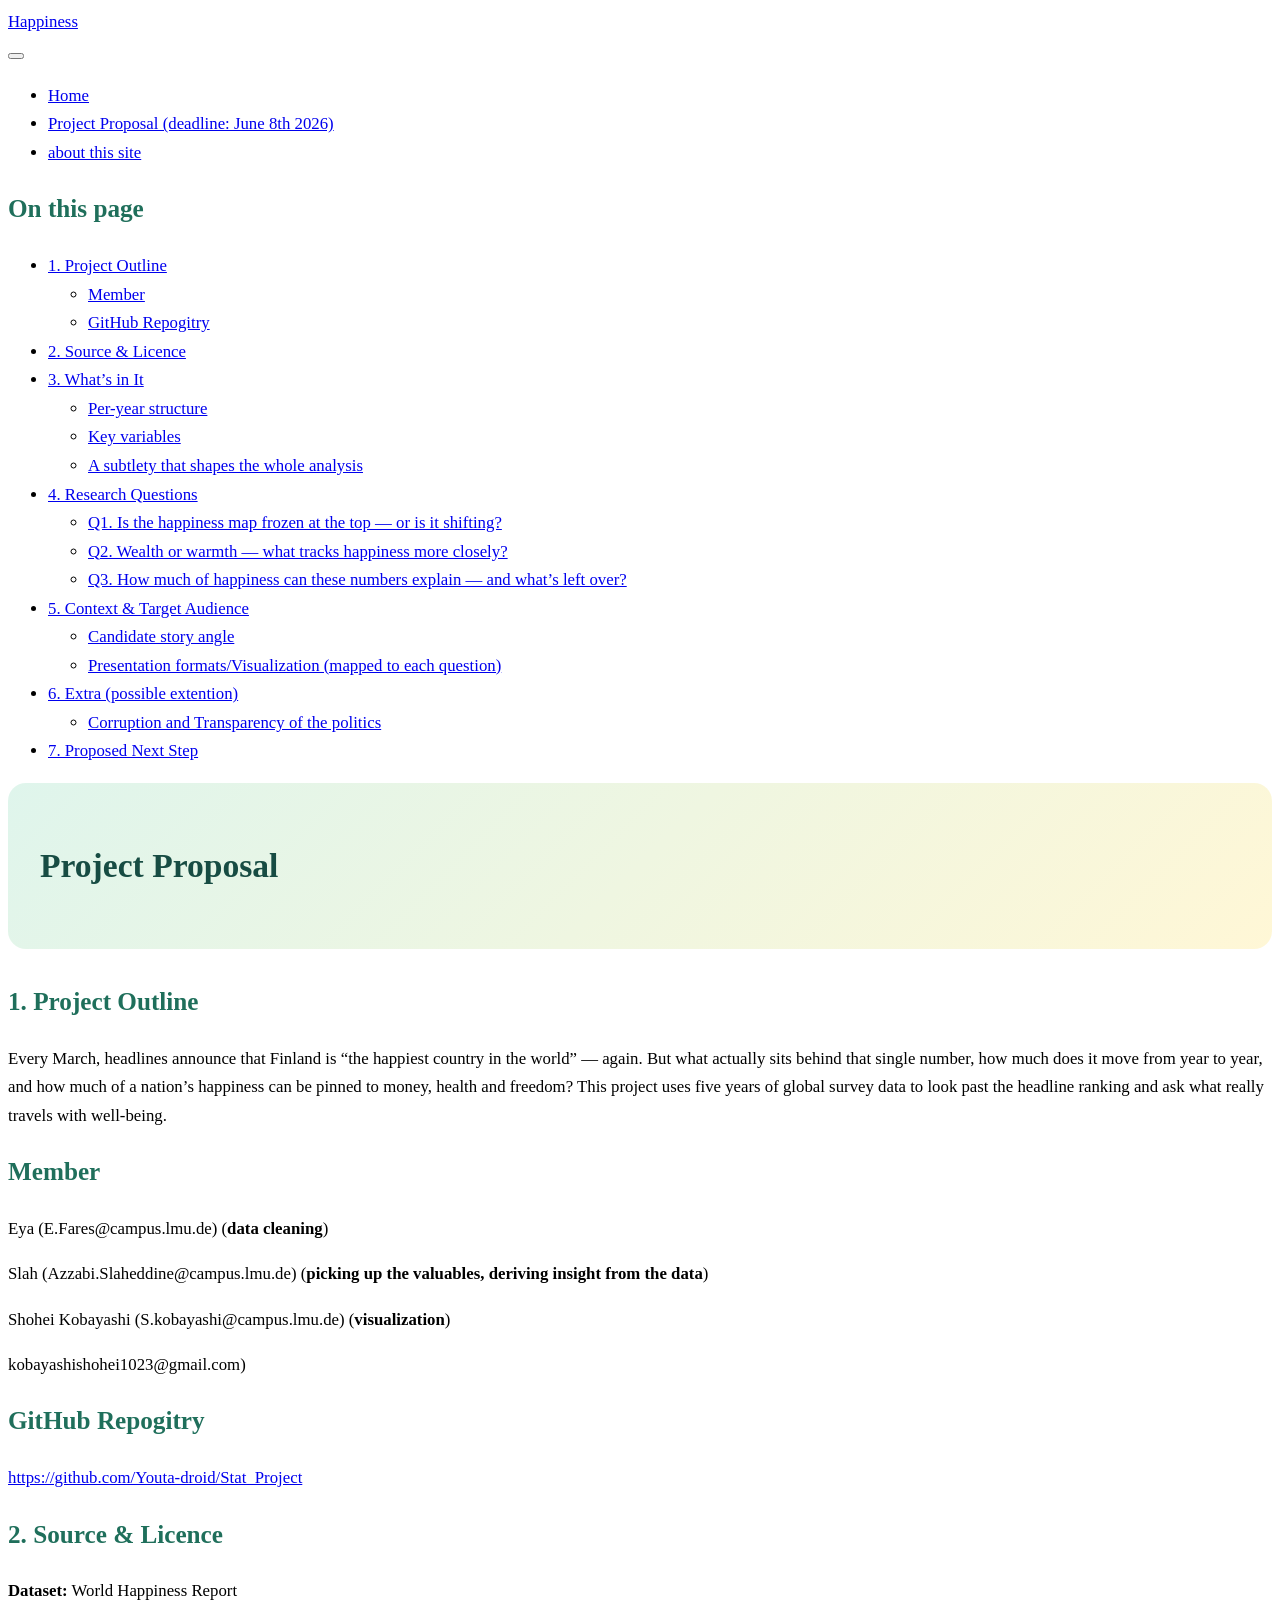
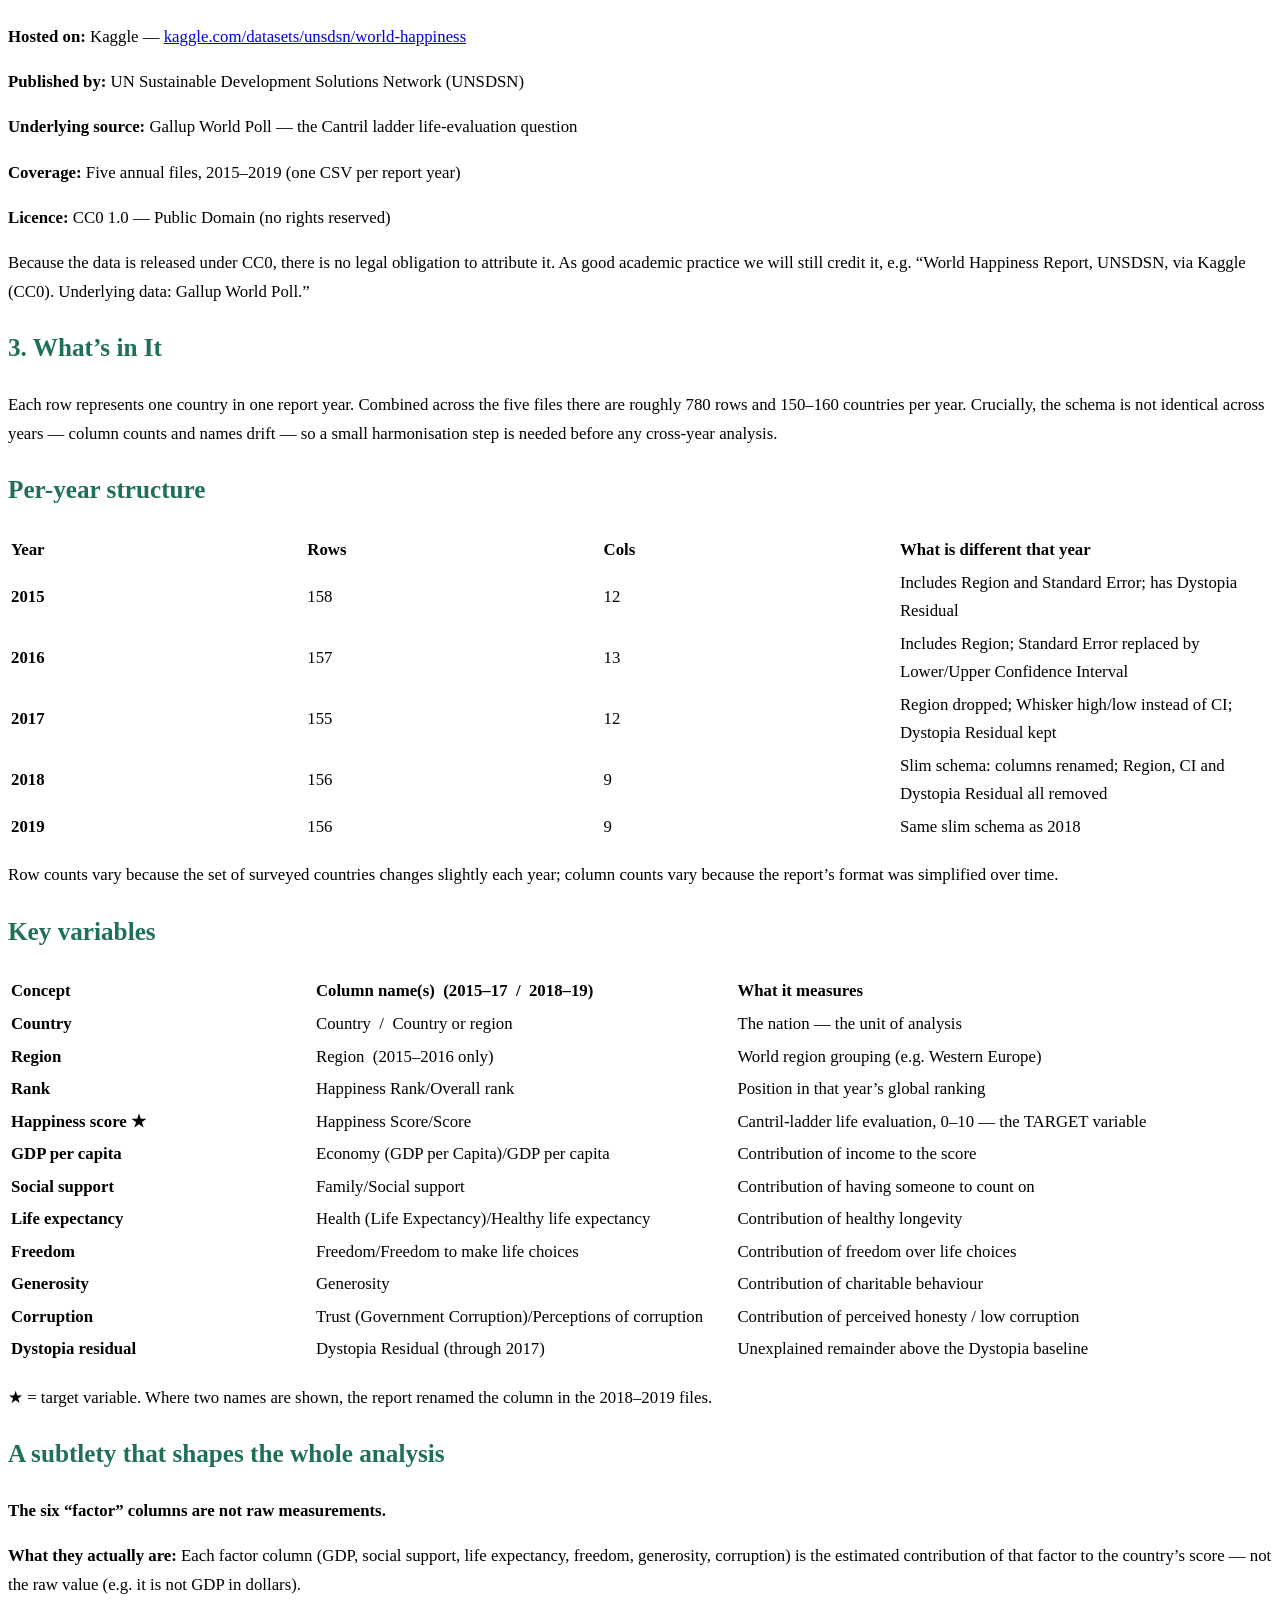
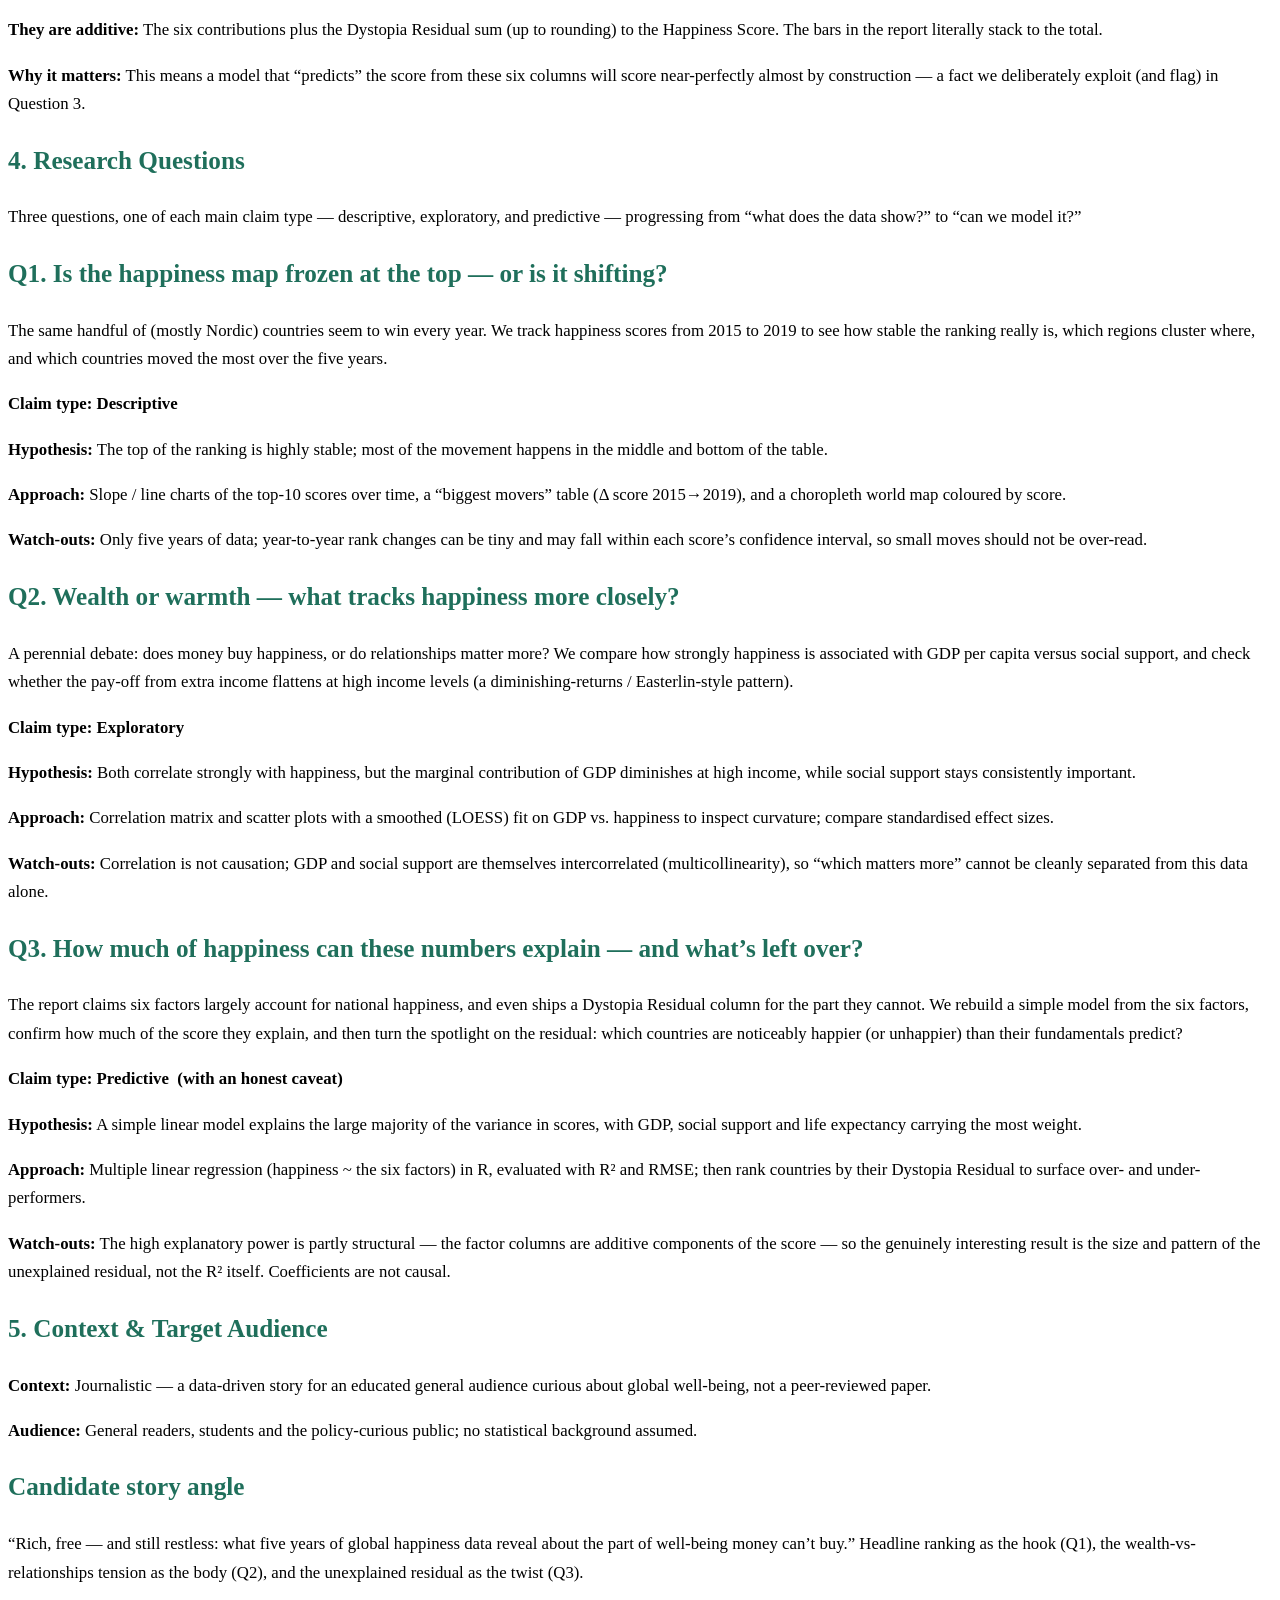
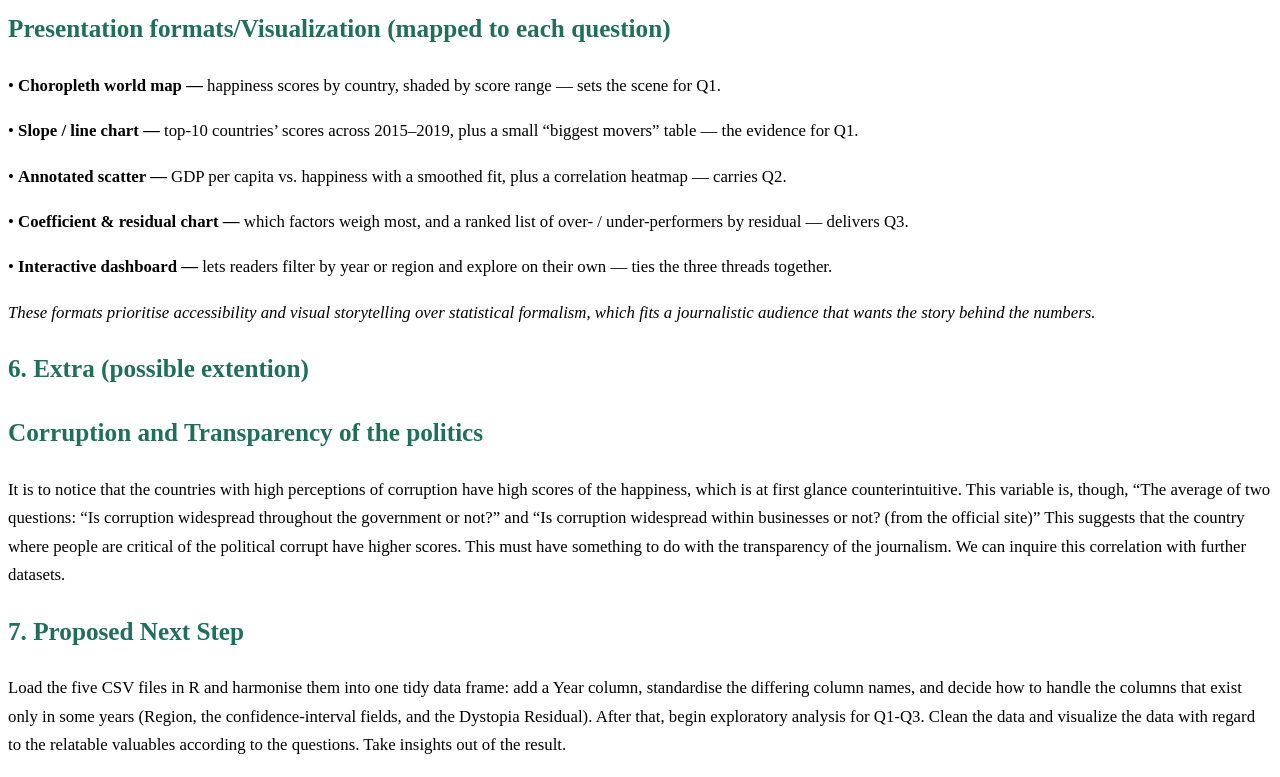
==== commit b76d2192: "Rename project_proposal.html to index.html" ====
--- a/index.html
+++ b/index.html
@@ -141,9 +141,13 @@
   <li><a href="#context-target-audience" id="toc-context-target-audience" class="nav-link" data-scroll-target="#context-target-audience">5. Context &amp; Target Audience</a>
   <ul class="collapse">
   <li><a href="#candidate-story-angle" id="toc-candidate-story-angle" class="nav-link" data-scroll-target="#candidate-story-angle">Candidate story angle</a></li>
-  <li><a href="#presentation-formats-mapped-to-each-question" id="toc-presentation-formats-mapped-to-each-question" class="nav-link" data-scroll-target="#presentation-formats-mapped-to-each-question">Presentation formats (mapped to each question)</a></li>
+  <li><a href="#presentation-formatsvisualization-mapped-to-each-question" id="toc-presentation-formatsvisualization-mapped-to-each-question" class="nav-link" data-scroll-target="#presentation-formatsvisualization-mapped-to-each-question">Presentation formats/Visualization (mapped to each question)</a></li>
   </ul></li>
-  <li><a href="#proposed-next-step" id="toc-proposed-next-step" class="nav-link" data-scroll-target="#proposed-next-step">Proposed Next Step</a></li>
+  <li><a href="#extra-possible-extention" id="toc-extra-possible-extention" class="nav-link" data-scroll-target="#extra-possible-extention">6. Extra (possible extention)</a>
+  <ul class="collapse">
+  <li><a href="#corruption-and-transparency-of-the-politics" id="toc-corruption-and-transparency-of-the-politics" class="nav-link" data-scroll-target="#corruption-and-transparency-of-the-politics">Corruption and Transparency of the politics</a></li>
+  </ul></li>
+  <li><a href="#proposed-next-step" id="toc-proposed-next-step" class="nav-link" data-scroll-target="#proposed-next-step">7. Proposed Next Step</a></li>
   </ul>
 </nav>
 </nav>
@@ -178,9 +182,9 @@
 <p>Every March, headlines announce that Finland is “the happiest country in the world” — again. But what actually sits behind that single number, how much does it move from year to year, and how much of a nation’s happiness can be pinned to money, health and freedom? This project uses five years of global survey data to look past the headline ranking and ask what really travels with well-being.</p>
 <section id="member" class="level2">
 <h2 class="anchored" data-anchor-id="member">Member</h2>
-<p>Eya (E.Fares@campus.lmu.de)</p>
-<p>Slah (Azzabi.Slaheddine@campus.lmu.de)</p>
-<p>Shohei Kobayashi (S.kobayashi@campus.lmu.de)</p>
+<p>Eya (E.Fares@campus.lmu.de) (<strong>data cleaning</strong>)</p>
+<p>Slah (Azzabi.Slaheddine@campus.lmu.de) (<strong>picking up the valuables, deriving insight from the data</strong>)</p>
+<p>Shohei Kobayashi (S.kobayashi@campus.lmu.de) (<strong>visualization</strong>)</p>
 <p>kobayashishohei1023@gmail.com)</p>
 </section>
 <section id="github-repogitry" class="level2">
@@ -205,10 +209,10 @@
 <h2 class="anchored" data-anchor-id="per-year-structure">Per-year structure</h2>
 <table class="caption-top table">
 <colgroup>
-<col style="width: 20%">
-<col style="width: 20%">
-<col style="width: 20%">
-<col style="width: 37%">
+<col style="width: 23%">
+<col style="width: 23%">
+<col style="width: 23%">
+<col style="width: 29%">
 </colgroup>
 <tbody>
 <tr class="odd">
@@ -255,9 +259,9 @@
 <h2 class="anchored" data-anchor-id="key-variables">Key variables</h2>
 <table class="caption-top table">
 <colgroup>
-<col style="width: 25%">
-<col style="width: 37%">
-<col style="width: 37%">
+<col style="width: 26%">
+<col style="width: 36%">
+<col style="width: 36%">
 </colgroup>
 <tbody>
 <tr class="odd">
@@ -277,32 +281,32 @@
 </tr>
 <tr class="even">
 <td><strong>Rank</strong></td>
-<td>Happiness Rank&nbsp; /&nbsp; Overall rank</td>
+<td>Happiness Rank/Overall rank</td>
 <td>Position in that year’s global ranking</td>
 </tr>
 <tr class="odd">
 <td><strong>Happiness score ★</strong></td>
-<td>Happiness Score&nbsp; /&nbsp; Score</td>
+<td>Happiness Score/Score</td>
 <td>Cantril-ladder life evaluation, 0–10 — the TARGET variable</td>
 </tr>
 <tr class="even">
 <td><strong>GDP per capita</strong></td>
-<td>Economy (GDP per Capita)&nbsp; /&nbsp; GDP per capita</td>
+<td>Economy (GDP per Capita)/GDP per capita</td>
 <td>Contribution of income to the score</td>
 </tr>
 <tr class="odd">
 <td><strong>Social support</strong></td>
-<td>Family&nbsp; /&nbsp; Social support</td>
+<td>Family/Social support</td>
 <td>Contribution of having someone to count on</td>
 </tr>
 <tr class="even">
 <td><strong>Life expectancy</strong></td>
-<td>Health (Life Expectancy)&nbsp; /&nbsp; Healthy life expectancy</td>
+<td>Health (Life Expectancy)/Healthy life expectancy</td>
 <td>Contribution of healthy longevity</td>
 </tr>
 <tr class="odd">
 <td><strong>Freedom</strong></td>
-<td>Freedom&nbsp; /&nbsp; Freedom to make life choices</td>
+<td>Freedom/Freedom to make life choices</td>
 <td>Contribution of freedom over life choices</td>
 </tr>
 <tr class="even">
@@ -312,12 +316,12 @@
 </tr>
 <tr class="odd">
 <td><strong>Corruption</strong></td>
-<td>Trust (Government Corruption)&nbsp; /&nbsp; Perceptions of corruption</td>
+<td>Trust (Government Corruption)/Perceptions of corruption</td>
 <td>Contribution of perceived honesty / low corruption</td>
 </tr>
 <tr class="even">
 <td><strong>Dystopia residual</strong></td>
-<td>Dystopia Residual&nbsp; (through 2017)</td>
+<td>Dystopia Residual (through 2017)</td>
 <td>Unexplained remainder above the Dystopia baseline</td>
 </tr>
 </tbody>
@@ -368,8 +372,8 @@
 <h2 class="anchored" data-anchor-id="candidate-story-angle">Candidate story angle</h2>
 <p>“Rich, free — and still restless: what five years of global happiness data reveal about the part of well-being money can’t buy.” Headline ranking as the hook (Q1), the wealth-vs-relationships tension as the body (Q2), and the unexplained residual as the twist (Q3).</p>
 </section>
-<section id="presentation-formats-mapped-to-each-question" class="level2">
-<h2 class="anchored" data-anchor-id="presentation-formats-mapped-to-each-question">Presentation formats (mapped to each question)</h2>
+<section id="presentation-formatsvisualization-mapped-to-each-question" class="level2">
+<h2 class="anchored" data-anchor-id="presentation-formatsvisualization-mapped-to-each-question">Presentation formats/Visualization (mapped to each question)</h2>
 <p>• <strong>Choropleth world map —</strong> happiness scores by country, shaded by score range — sets the scene for Q1.</p>
 <p>• <strong>Slope / line chart —</strong> top-10 countries’ scores across 2015–2019, plus a small “biggest movers” table — the evidence for Q1.</p>
 <p>• <strong>Annotated scatter —</strong> GDP per capita vs.&nbsp;happiness with a smoothed fit, plus a correlation heatmap — carries Q2.</p>
@@ -378,9 +382,16 @@
 <p><em>These formats prioritise accessibility and visual storytelling over statistical formalism, which fits a journalistic audience that wants the story behind the numbers.</em></p>
 </section>
 </section>
+<section id="extra-possible-extention" class="level1">
+<h1>6. Extra (possible extention)</h1>
+<section id="corruption-and-transparency-of-the-politics" class="level2">
+<h2 class="anchored" data-anchor-id="corruption-and-transparency-of-the-politics">Corruption and Transparency of the politics</h2>
+<p>It is to notice that the countries with high perceptions of corruption have high scores of the happiness, which is at first glance counterintuitive. This variable is, though, “The average of two questions: “Is corruption widespread throughout the government or not?” and “Is corruption widespread within businesses or not? (from the official site)” This suggests that the country where people are critical of the political corrupt have higher scores. This must have something to do with the transparency of the journalism. We can inquire this correlation with further datasets.</p>
+</section>
+</section>
 <section id="proposed-next-step" class="level1">
-<h1>Proposed Next Step</h1>
-<p>Load the five CSV files in R and harmonise them into one tidy data frame: add a Year column, standardise the differing column names, and decide how to handle the columns that exist only in some years (Region, the confidence-interval fields, and the Dystopia Residual). After that, begin exploratory analysis for Q1.</p>
+<h1>7. Proposed Next Step</h1>
+<p>Load the five CSV files in R and harmonise them into one tidy data frame: add a Year column, standardise the differing column names, and decide how to handle the columns that exist only in some years (Region, the confidence-interval fields, and the Dystopia Residual). After that, begin exploratory analysis for Q1-Q3. Clean the data and visualize the data with regard to the relatable valuables according to the questions. Take insights out of the result.</p>
 
 
 </section>
